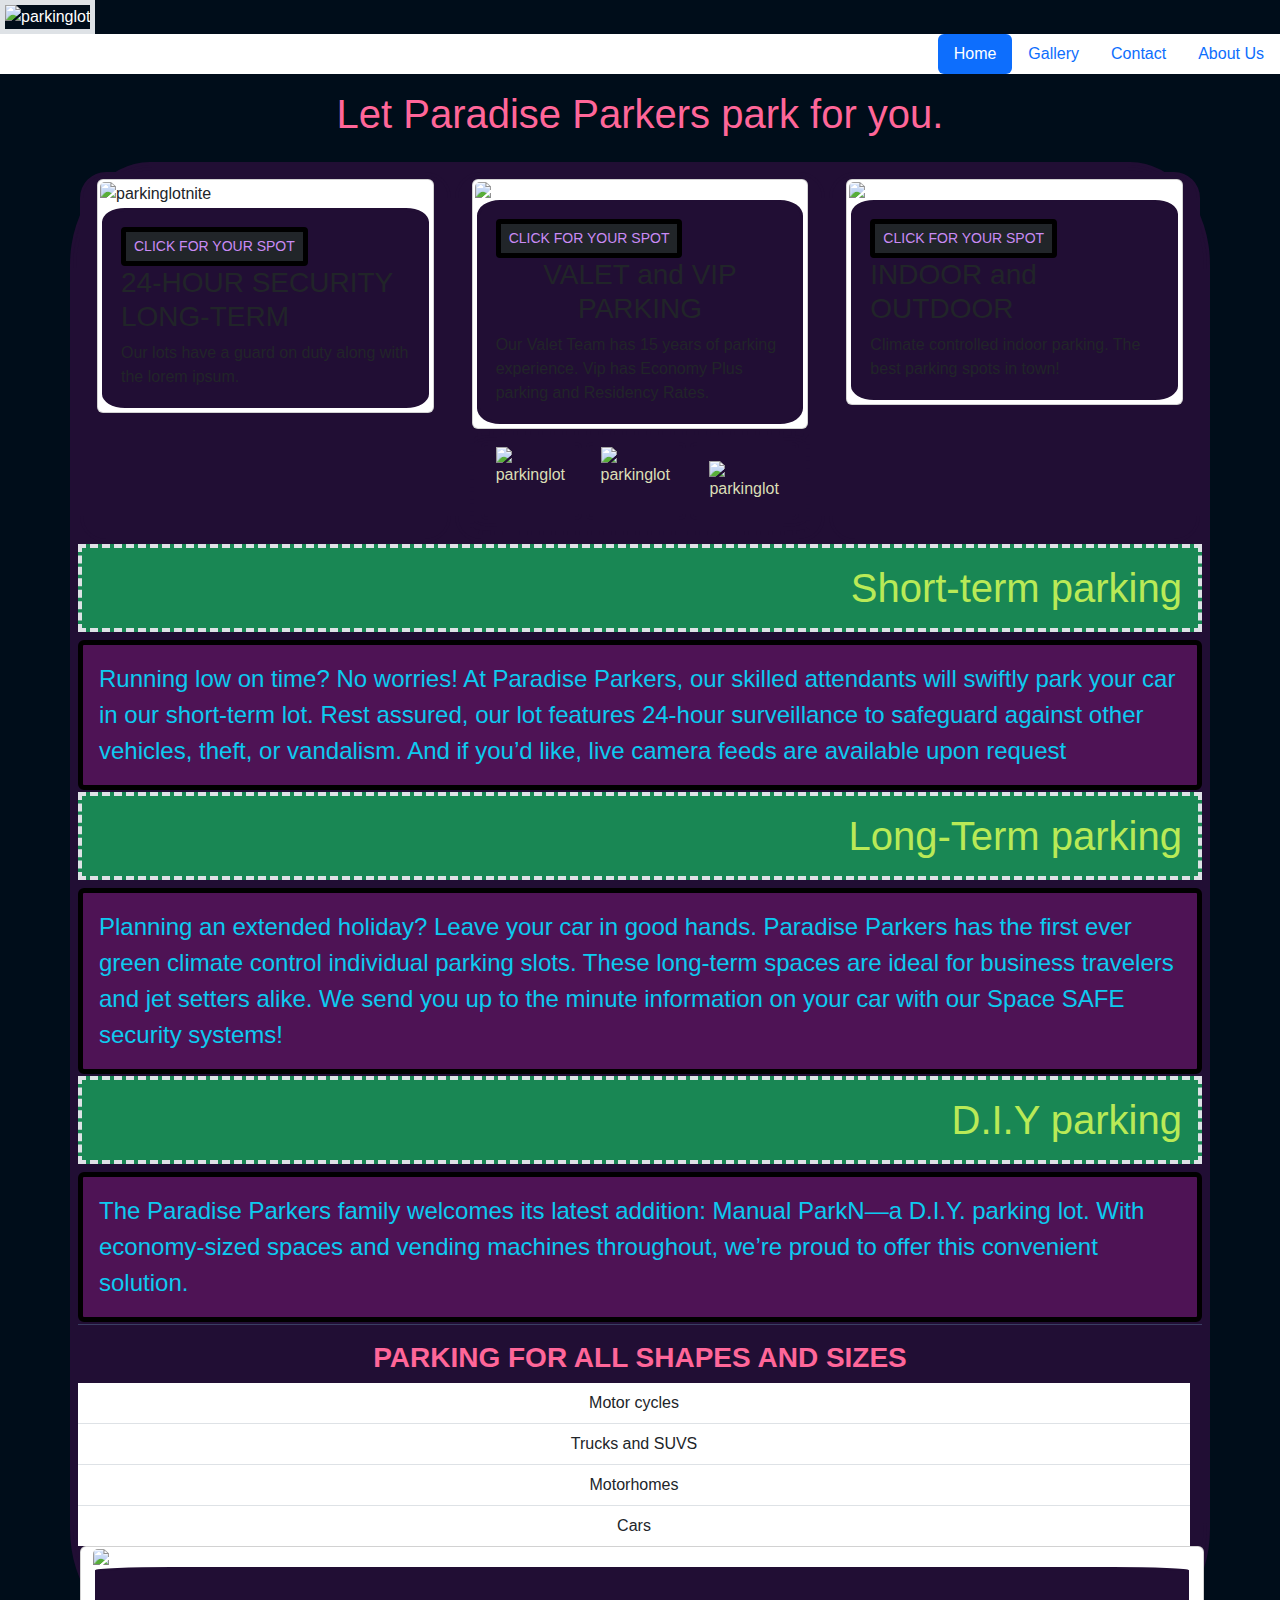
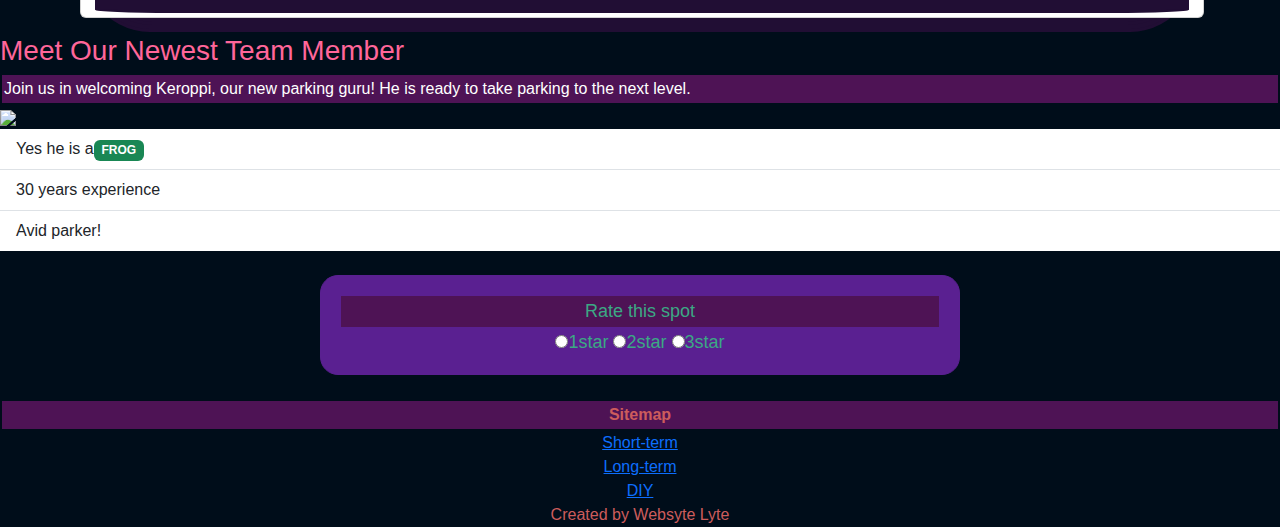
==== index.html @ d24324d1 "updated files" ====
<!DOCTYPE html>
<html lang="en">
  <head>
    <title>Paradise Parking</title>
    <link
      href="https://cdn.jsdelivr.net/npm/bootstrap@5.3.3/dist/css/bootstrap.min.css"
      rel="stylesheet"
      integrity="sha384-QWTKZyjpPEjISv5WaRU9OFeRpok6YctnYmDr5pNlyT2bRjXh0JMhjY6hW+ALEwIH"
      crossorigin="anonymous"
    />
    <link href="styles.css" rel="stylesheet" />
    <style>
      body {
        background-color: #000d1a;
      }
      h1,
      h3 {
        color: #ff6699;
      }
       {
        background-color: #000d1a;
      }
    </style>
  </head>
  <body>
    <header>
      <img
        class="border border-5"
        width="100%"
        height="211"
        alt="parkinglot"
        src="https://cdn.glitch.global/7b0247e2-bf85-4ecb-8f0f-a6d27beeacf2/SEC0216-parking-feature-slide5_900px.jpg?v=1726056485855"
      />
      <nav class="nav nav-pills nav justify-content-end bg bg-white">
        <a class="nav-link active" href="index.html">Home</a>
        <a class="nav-link" href="gallery.html">Gallery</a>
        <a class="nav-link" href="contact.html">Contact</a>
        <a class="nav-link" href="about.zhtml">About Us</a>
      </nav>
    </header>
    <main>
      <h1 class="text-center p-3">Let Paradise Parkers park for you.</h1>
      <div class="container">
        <div class="row">
          <div class="col">
            <div class="card">
              <img
                alt="parkinglotnite"
                class="card-img-top"
                src="https://cdn.glitch.global/7b0247e2-bf85-4ecb-8f0f-a6d27beeacf2/4327615.jpg?v=1726056408372"
              />
              <div class="card-body">
                <a href="cat.html"
                  ><span
                    class="btn btn-sm border-black border-5 bg-dark"
                    style="color: #ca8bf5"
                    >CLICK FOR YOUR SPOT</span
                  >
                </a>
                <h3 class="card-title">24-HOUR SECURITY LONG-TERM</h3>
                Our lots have a guard on duty along with the lorem ipsum.
              </div>
            </div>
          </div>
          <div class="col">
            <div class="card">
              <img
                class="card-img-top"
                src="https://cdn.glitch.global/7b0247e2-bf85-4ecb-8f0f-a6d27beeacf2/parking-multi-storey-car-park.jpg?v=1726056546171"
              />
              <div class="card-body">
                <a href="cat.html"
                  ><span
                    class="btn btn-sm border-black border-5 bg-dark"
                    style="color: #ca8bf5"
                    >CLICK FOR YOUR SPOT</span
                  >
                </a>
                <h3 class="card-title text-center">VALET and VIP PARKING</h3>
                Our Valet Team has 15 years of parking experience. Vip has
                Economy Plus parking and Residency Rates.
              </div>
            </div>
            <div class="container border-4 border-dashed">
              <div class="row">
                <div class="col" style="color: #dbdeb6">
                  <img
                    alt="parkinglot"
                    width="100%"
                    height="144"
                    src="https://cdn.glitch.global/ab94500c-9e76-443d-9970-134aa3327ee1/AK_Blog_WhenShouldIRestripeMyParkingLot.webp?v=1725713424899"
                  />
                </div>
                <div class="col" style="color: #dbdeb6">
                  <img
                    alt="parkinglot"
                    width="100%"
                    height="144"
                    src="https://cdn.glitch.global/60747490-4332-45ad-957a-e4ab3748b79f/Types-of-Accessible-Parking-Spaces-3.jpg?v=1726076718896"
                  />
                </div>
                <div class="col p-3" style="color: #dbdeb6">
                  <img
                    alt="parkinglot"
                    width="100%"
                    height="144"
                    src="https://cdn.glitch.global/60747490-4332-45ad-957a-e4ab3748b79f/thd.jpg?v=1726076661613"
                  />
                </div>
              </div>
            </div>
          </div>
          <div class="col">
            <div class="card">
              <img
                class="card-img-top"
                src="https://cdn.glitch.global/7b0247e2-bf85-4ecb-8f0f-a6d27beeacf2/th.jpg?v=1726056502745"
              />
              <div class="card-body">
                <a href="cat.html"
                  ><span
                    class="btn btn-sm border-black border-5 bg-dark"
                    style="color: #ca8bf5"
                    >CLICK FOR YOUR SPOT</span
                  >
                </a>
                <h3 class="card-title">INDOOR and OUTDOOR</h3>
                Climate controlled indoor parking. The best parking spots in
                town!
              </div>
            </div>
          </div>
          <h2
            id="Short-term"
            class="text-end bg-success p-3 border border-4 border-dashed fs-1"
            style="color: #b9ea57"
          >
            Short-term parking
          </h2>
          <p
            class="container text-info rounded border border-5 border border-4 border-black p-3 fs-4"
          >
            Running low on time? No worries! At Paradise Parkers, our skilled
            attendants will swiftly park your car in our short-term lot. Rest
            assured, our lot features 24-hour surveillance to safeguard against
            other vehicles, theft, or vandalism. And if you’d like, live camera
            feeds are available upon request
          </p>
          <h2
            id="Long-term"
            class="text-end bg-success p-3 border border-4 border-dashed fs-1"
            style="color: #b9ea57"
          >
            Long-Term parking
          </h2>
          <p
            class="container text-info rounded border border-5 border border-4 border-black p-3 fs-4"
          >
            Planning an extended holiday? Leave your car in good hands. Paradise
            Parkers has the first ever green climate control individual parking
            slots. These long-term spaces are ideal for business travelers and
            jet setters alike. We send you up to the minute information on your
            car with our Space SAFE security systems!
          </p>
          <h2
            id="DIY"
            class="text-end bg-success p-3 border border-4 border-dashed fs-1"
            style="color: #b9ea57"
          >
            D.I.Y parking
          </h2>
          <p
            class="container text-info rounded border border-5 border border-4 border-black p-3 fs-4"
          >
            The Paradise Parkers family welcomes its latest addition: Manual
            ParkN—a D.I.Y. parking lot. With economy-sized spaces and vending
            machines throughout, we’re proud to offer this convenient solution.
          </p>
          <hr />
          <h3 class="text-center fw-bold">PARKING FOR ALL SHAPES AND SIZES</h3>
          <ul class="list-group list-group-flush text-center">
            <li class="list-group-item">Motor cycles</li>
            <li class="list-group-item">Trucks and SUVS</li>
            <li class="list-group-item">Motorhomes</li>
            <li class="list-group-item">Cars</li>
          </ul>
          <div class="card">
            <img
              class="card-img-top"
              src="http://pointmetotheplane.boardingarea.com/wp-content/uploads/2016/03/parking-spot.jpg"
            />
            <div class="card-body">
              <h3 class="card-title"></h3>
            </div>
          </div>
        </div>
      </div>
      
      <h3>Meet Our Newest Team Member</h3>
      <p>
        Join us in welcoming Keroppi, our new parking guru! He is ready to take parking to the next level.
      </p>
      <img
        src="https://cdn.glitch.global/f5a336da-c7a4-443f-8539-b17e25543383/keroppi.jpg?v=1726599457888"
      />
      <ul class="list-group list-group-flush">
        <li class="list-group-item">Yes he is a<span class="badge bg-success">FROG</span>
        </li>
        <li class="list-group-item">30 years experience</li>
        <li class="list-group-item">Avid parker!</li>
      </ul>
      <br />
    </main>
    <footer style="text-align: center; color: indianred">
      <form>
        <p>Rate this spot</p>
        <input id="1star" type="radio" name="stars" /><label for="1star"
          >1star</label
        >
        <input id="2star" type="radio" name="stars" /><label for="2star"
          >2star</label
        >
        <input id="3star" type="radio" name="stars" /><label for="3star"
          >3star</label
        >
      </form>
      <br />
      <p><b>Sitemap</b></p>
      <nav class="">
        <a href="#Short-term">Short-term</a><br />
        <a href="#Long-term">Long-term</a><br />
        <a href="#DIY">DIY</a><br />
      </nav>
     Created by Websyte Lyte
    </footer>
  </body>
</html>
---- styles.css ----
.border-dashed {
  border-style: dashed !important;
}
.border-dotted {
  border-style: dotted !important;
}

body {
  font-family: Arial, Helvetica, sans-serif;
  background-color: aliceblue;
  color: white
}


h3:hover {
  background-color:blue;
}

form {
  color: rgb(60, 168, 132);
  font-size: large;
  background-color: #5a2091;
  margin: 0 auto;
  width: 50%;
  padding: 1em;
  border: 1px solid #5a2091;
  border-radius: 1em;
}
#date {
  font-size: large;
  background-color: blanchedalmond;
  width:35%;
  border-radius: 10%;
  border: 3px solid #13bfd6
}

#time {
  font-size: large;
  background-color: blanchedalmond;
  width:35%;
  border-radius: 10%;
  border: 3px solid #13bfd6
}

#email {
  font-size: large;
  background-color: blanchedalmond;
  width:35%;
  border-radius: 10%;
  border: 3px solid #13bfd6
}

#phone {
  font-size: large;
  background-color: blanchedalmond;
  width:35%;  
  border-radius: 10%;
  border: 3px solid #13bfd6
}

#name {
  font-size: large;
  background-color: blanchedalmond;
  width:35%;
  border-radius: 10%;
  border: 3px solid #13bfd6
}

#notes {
  background-color: blanchedalmond;
  width:50%;
  border-radius: 10%;
  border: 3px solid #13bfd6
}

p {
  padding: 2px;
  margin: 2px;
  background-color: #4e1355;
}

div {
color: skyblue;
  background-color: #210e34;
  padding: 2px;
  margin: 2px;
  border: 3px solid #210e34;
  border-radius: 7%;
}
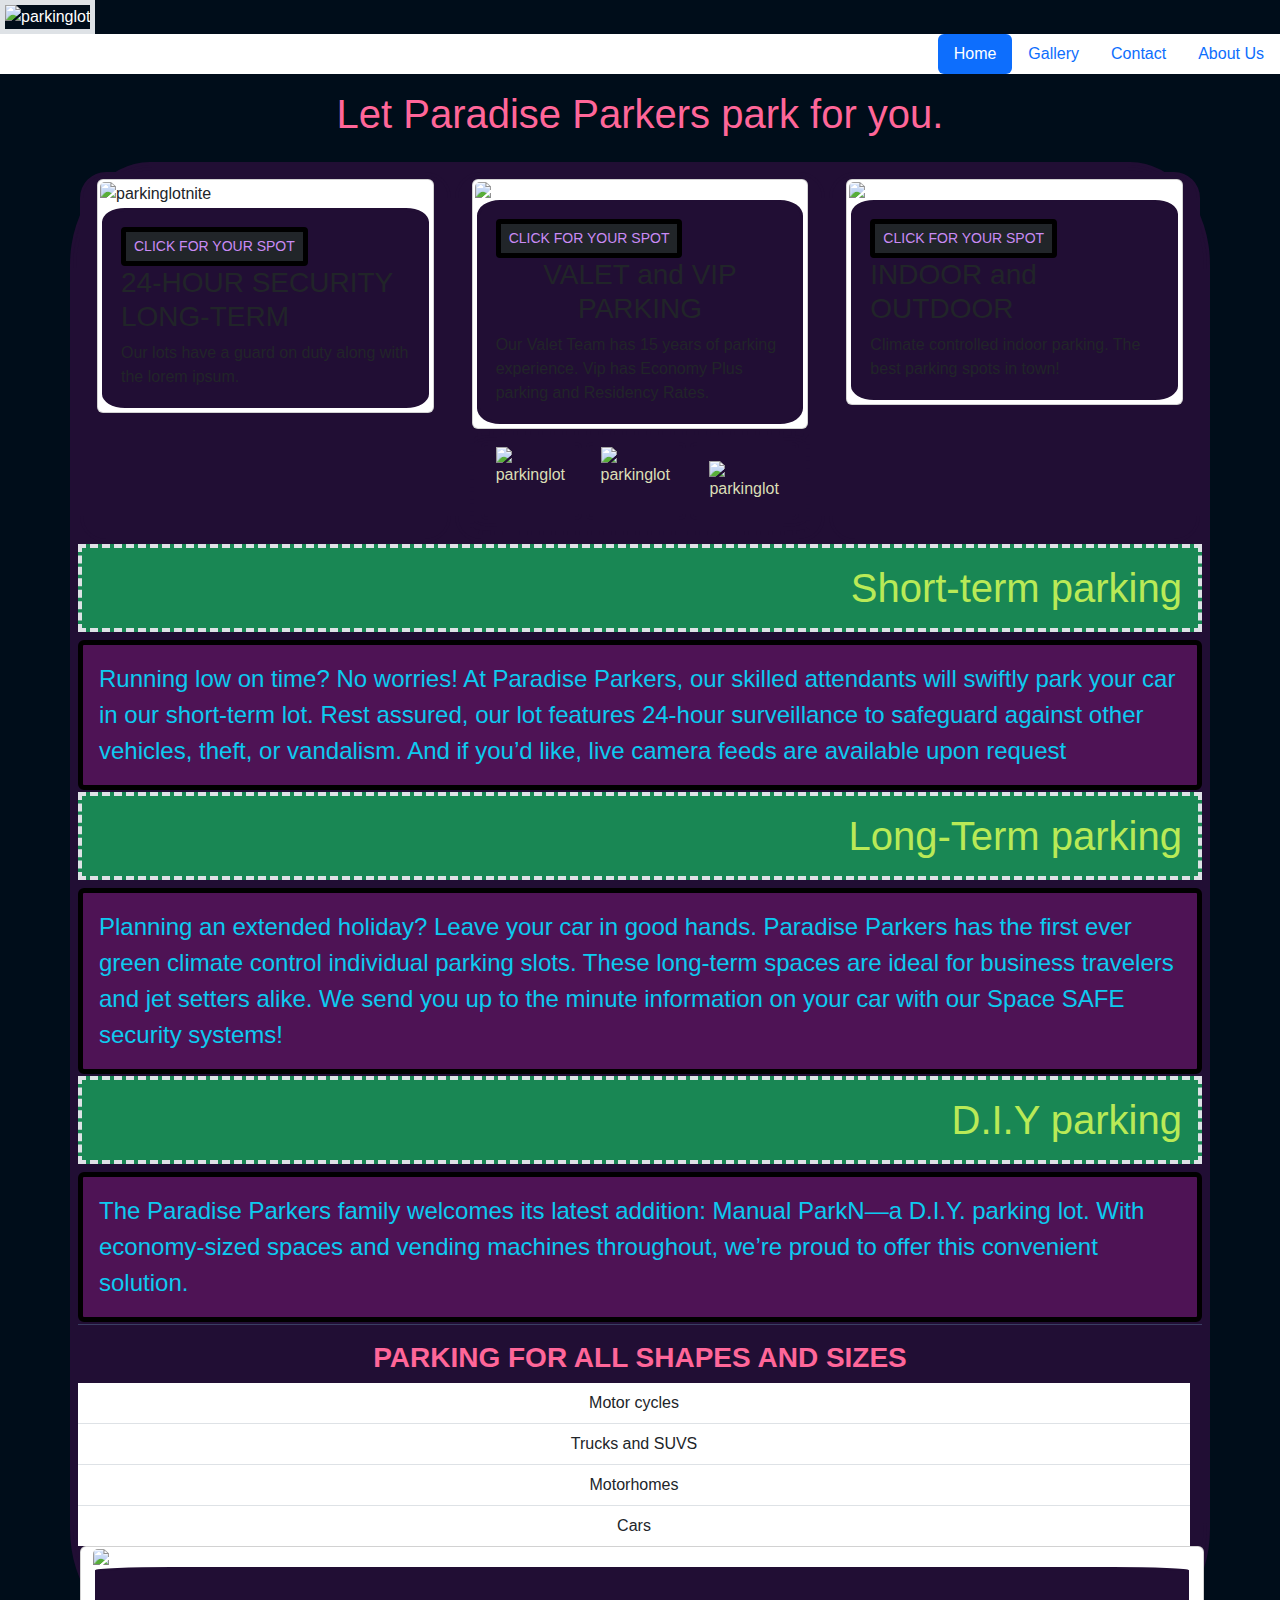
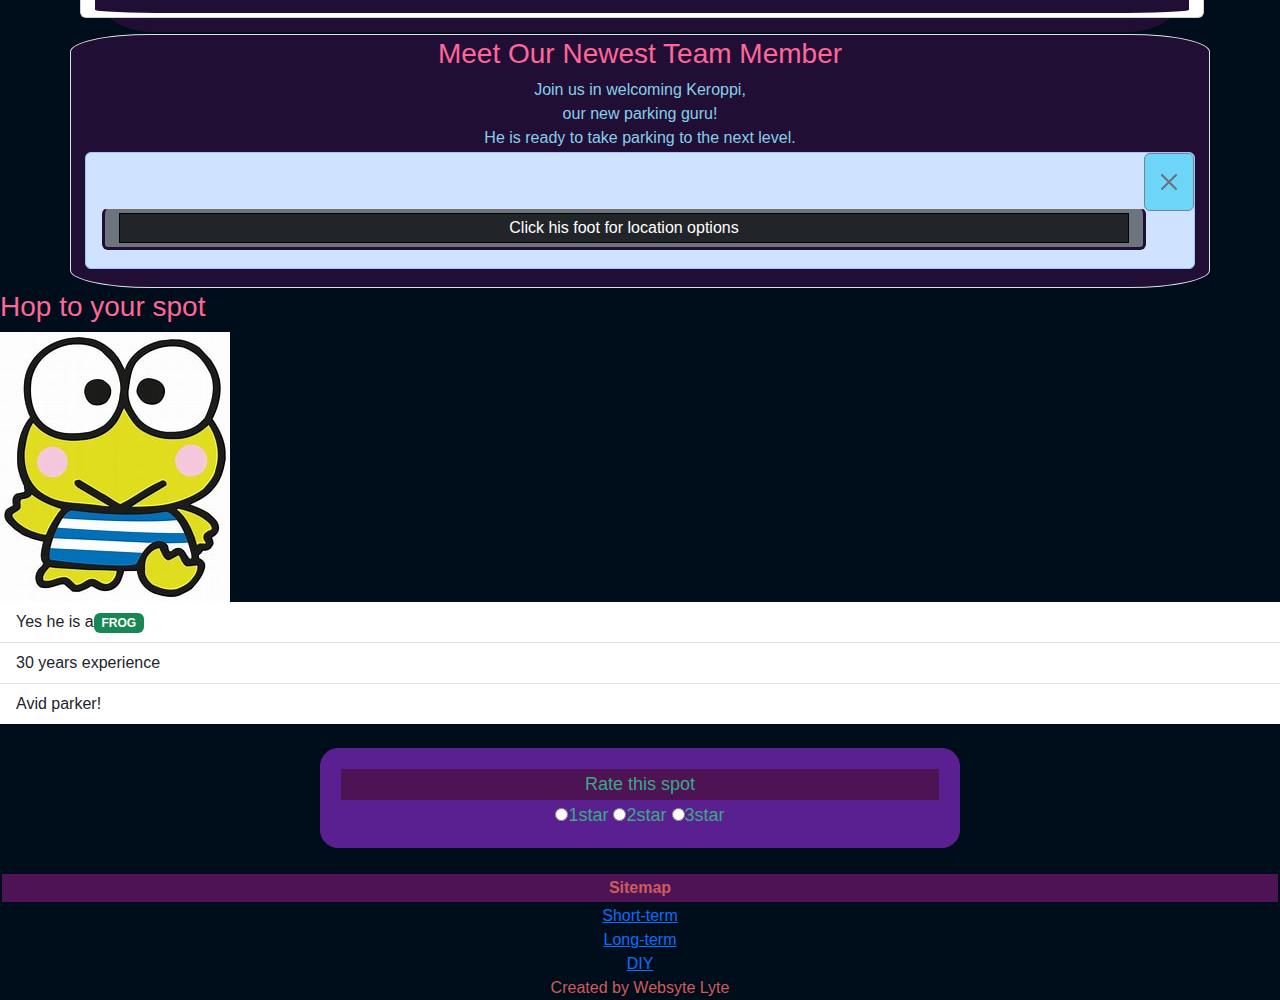
==== commit 1d946898: "added link" ====
--- a/index.html
+++ b/index.html
@@ -195,14 +195,23 @@
           </div>
         </div>
       </div>
-      
-      <h3>Meet Our Newest Team Member</h3>
-      <p>
-        Join us in welcoming Keroppi, our new parking guru! He is ready to take parking to the next level.
-      </p>
-      <img
-        src="https://cdn.glitch.global/f5a336da-c7a4-443f-8539-b17e25543383/keroppi.jpg?v=1726599457888"
-      />
+      <div class="container text-center border border-bottom">
+        <h3>Meet Our Newest Team Member</h3>Join us in welcoming Keroppi,<br> our new parking guru!<br> He is ready to take parking to the next level. <br>
+        <div class="alert alert-primary alert-dismissible" role="alert" data-bs-dismiss="alert" style="border: border-dark">
+          <span class="spinner-grow text-dark border border-top border-4 border-primary"></span>
+          <div class="container text-center text-white rounded border-top bg-secondary"><p class="border border-black bg-dark">Click his foot for location options</p></div>
+          <button class="btn-close bg-info border border-dark" data-bs-dismiss="alert"></button>
+        </div>
+      </div>
+      <h3>Hop to your spot</h3>
+      <img usemap="#map" src="keroppi.jpg" alt="Keroppi">
+      <map name="map">
+        <area
+        title="tippy toes"
+        coords="161,218, 115"
+        shape="circle"
+        href="map.html">
+        </map>
       <ul class="list-group list-group-flush">
         <li class="list-group-item">Yes he is a<span class="badge bg-success">FROG</span>
         </li>
